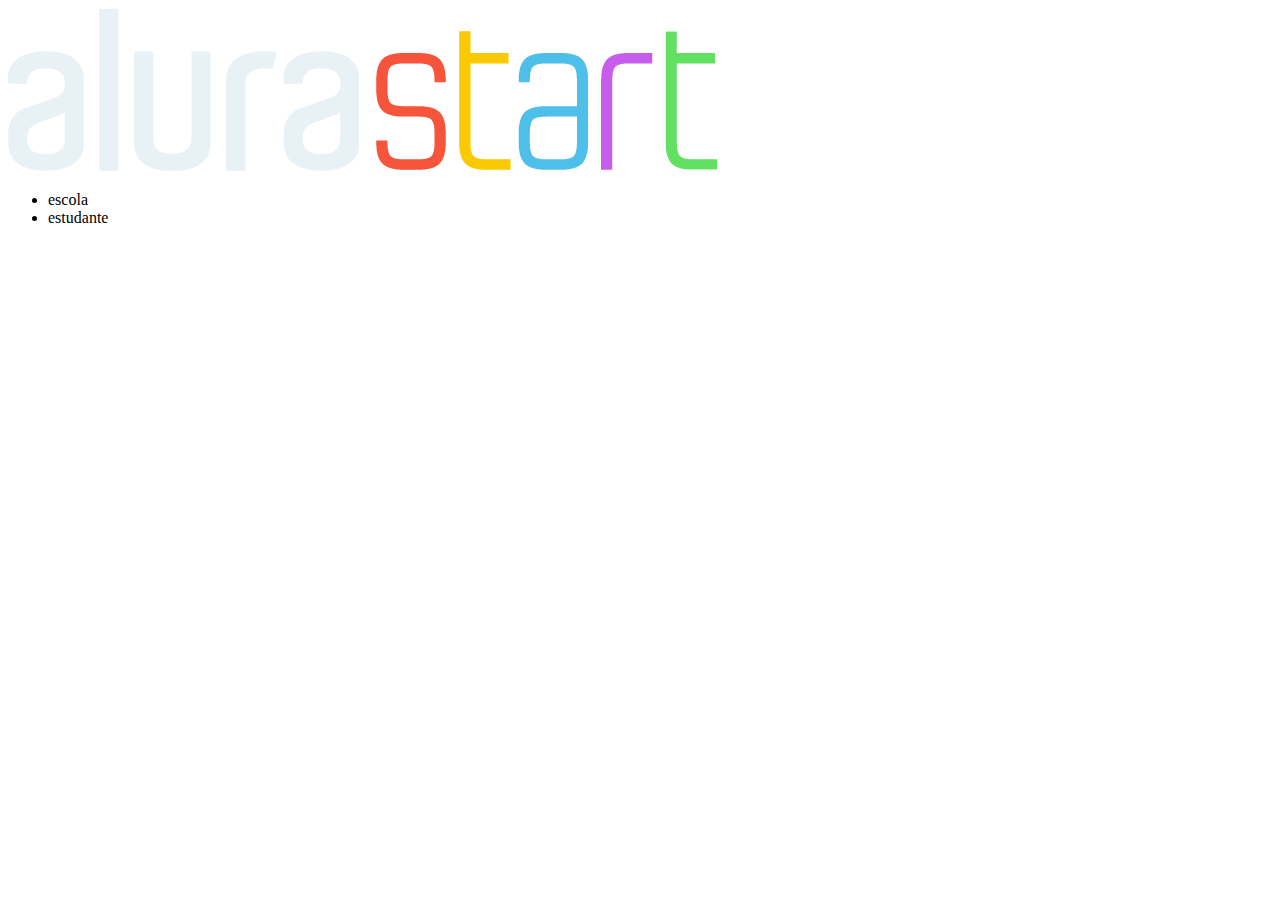
==== inicio.html @ 85d81be8 "Add files via upload" ====
<!DOCTYPE html>
<html lang="PT-BR">
<head>
    <meta charset="UTF-8">
    <meta http-equiv="X-UA-Compatible" content="IE=edge">
    <meta name="viewport" content="width=device-width, initial-scale=1.0">
    <title>Aula Start</title>
    <link rel="stylesheet" href="">
</head>
<body>
    <header>
        <img src="alurastart logo.png" alt="">
        <ul>
            <li>escola</li>
         <li>estudante</li>
        </ul>
    </header>
    <section class="primeira-parte"></section>
    <div class="texto"></div>
    <h1 class="titulo"sobre a escola</h1>
    <p class="primeiro paragrafo"></p>
</body>
</html>
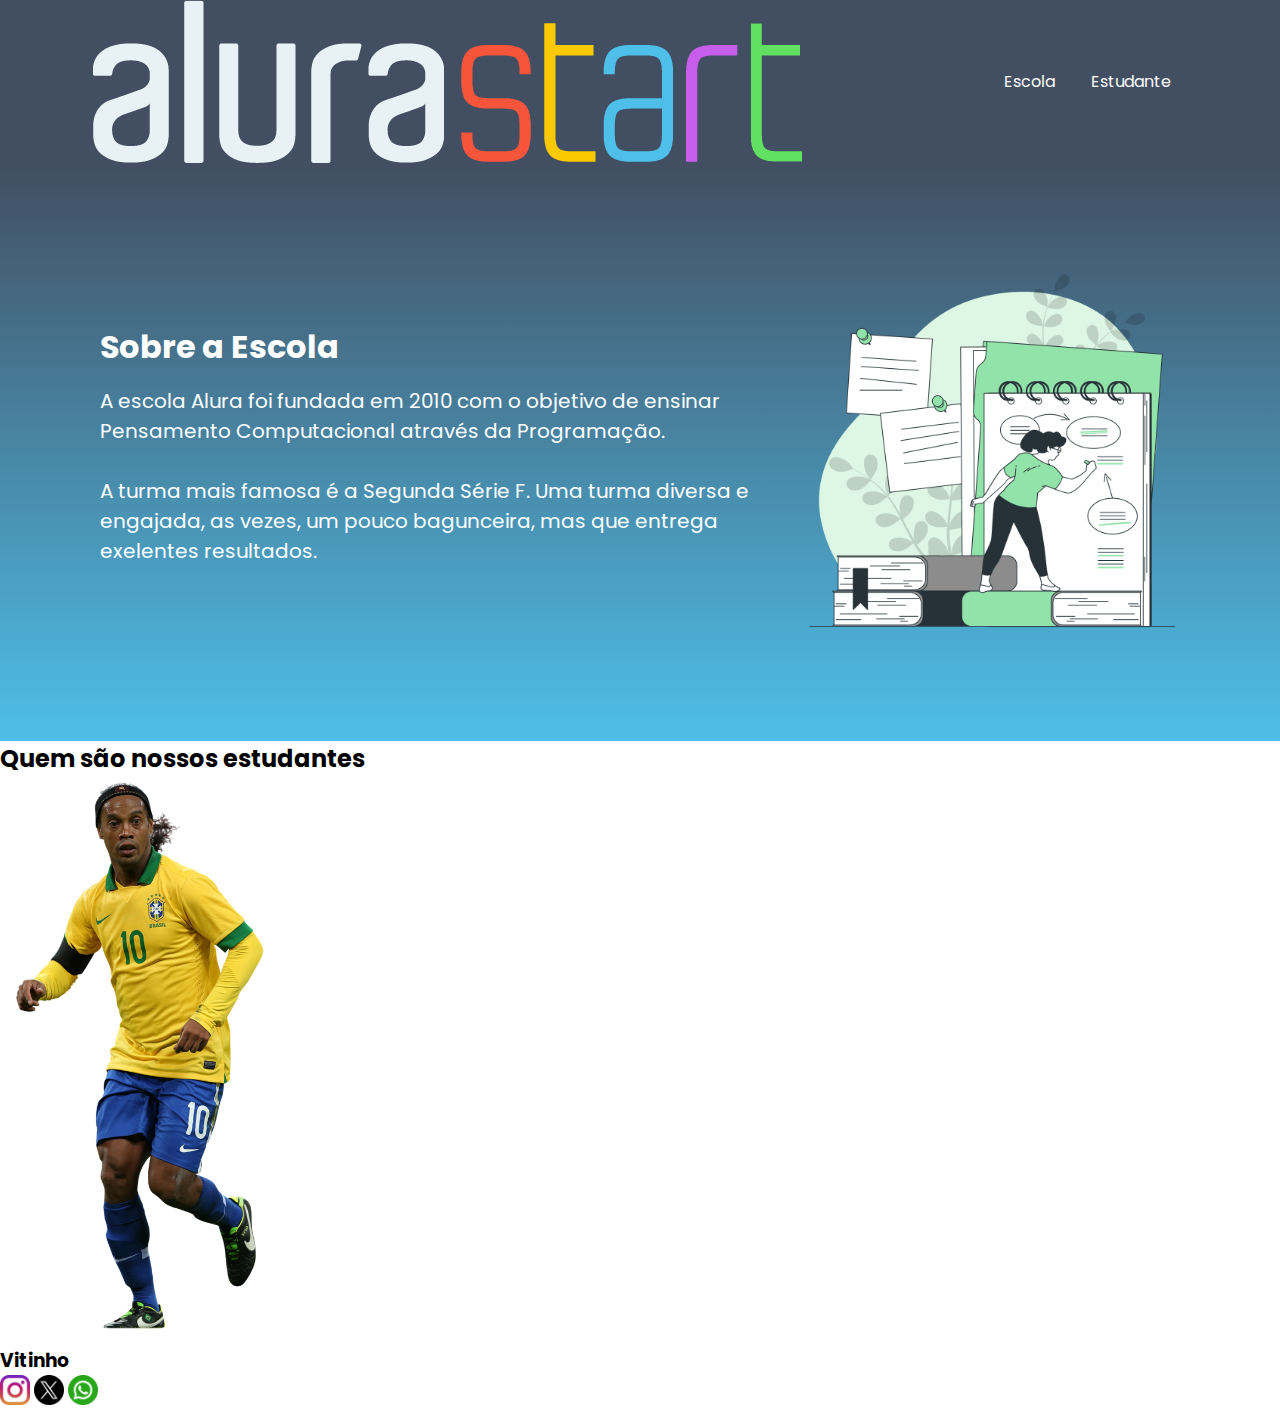
==== commit ba60398c: "Add files via upload" ====
--- a/inicio.html
+++ b/inicio.html
@@ -1,23 +1,57 @@
 <!DOCTYPE html>
-<html lang="PT-BR">
+<html lang="pt-BR">
 <head>
     <meta charset="UTF-8">
     <meta http-equiv="X-UA-Compatible" content="IE=edge">
     <meta name="viewport" content="width=device-width, initial-scale=1.0">
-    <title>Aula Start</title>
-    <link rel="stylesheet" href="">
+    <title>AluraStart</title>
+    <link rel="stylesheet" href="style.css">
+
 </head>
 <body>
-    <header>
-        <img src="alurastart logo.png" alt="">
-        <ul>
-            <li>escola</li>
-         <li>estudante</li>
+    <header class="cabecalho">
+        <img src="alurastart logo.png" alt="Logo">
+        <ul class="lista-cabecalho">
+        <li class="lista-itens">Escola</li>
+        <li class="lista-itens">Estudante</li>
         </ul>
+
     </header>
-    <section class="primeira-parte"></section>
-    <div class="texto"></div>
-    <h1 class="titulo"sobre a escola</h1>
-    <p class="primeiro paragrafo"></p>
+    <section class="primeiraparte">
+        <div class="texto">
+            <h1 class="titulo">
+                Sobre a Escola
+            </h1>
+            <p class="pp">
+                A escola Alura foi fundada em 2010 com o objetivo de ensinar Pensamento Computacional através da Programação.
+            </p>  
+            <p class="sp">
+                A turma mais famosa é a Segunda Série F. Uma turma diversa e engajada, as vezes, um pouco bagunceira, mas que entrega exelentes resultados.            
+            </p>  
+            
+        </div>
+        <img class="img" src="Research paper-bro.png" alt="desenho pessoa estudando">
+    </section>
+
+    <section class="estudantes">
+        <h2 class="titulo-estudante">
+            Quem são nossos estudantes
+        </h2>
+        <div class="estudante">
+            <img src="ronaldo.png" alt="" class="ronaldo-estudando">
+            <h3 class="nome-estudante">
+                Vitinho
+            </h3>
+            <img src="instagram.png" alt="" class="icone">
+            <img src="twitter.png" alt="" class="icone">
+            <img src="whatsapp.png" alt="" class="icone">
+
+        
+        </div>
+
+
+
+    </section>
+
 </body>
 </html>--- a/style.css
+++ b/style.css
@@ -0,0 +1,57 @@
+
+@import url('https://fonts.googleapis.com/css2?family=Poppins:ital,wght@0,100;0,200;0,300;0,400;0,500;0,600;0,700;0,800;0,900;1,100;1,200;1,300;1,400;1,500;1,600;1,700;1,800;1,900&display=swap');
+
+*{
+    margin: 0;
+    padding: 0;
+}
+body{
+    font-family: "Poppins";
+}
+.cabecalho {
+    background-color: #424e61;
+    display: flex;
+    justify-content: space-around;
+    align-items: center;
+
+}
+.lista-cabecalho{
+
+   color: white;
+}
+.lista-itens{
+    display: inline-block;
+    margin: 0 16px;
+
+}
+.primeiraparte{
+    background-image: linear-gradient(#424e61,#4EBFE9);
+    color: white;
+    display: flex;
+    justify-content: center;
+    align-items: center;
+    padding: 100px;
+
+
+}
+.pp{
+    padding: 15px 0;
+    font-size: 20px;
+}
+.sp{
+    padding: 15px 0;
+    font-size: 20px;
+}
+.texto{
+    padding: 24px 0;
+}
+.img{
+    width: 35%;
+}
+.ronaldo-estudando{
+    width: 300px;
+}
+.icone{
+    width: 30px;
+    
+}